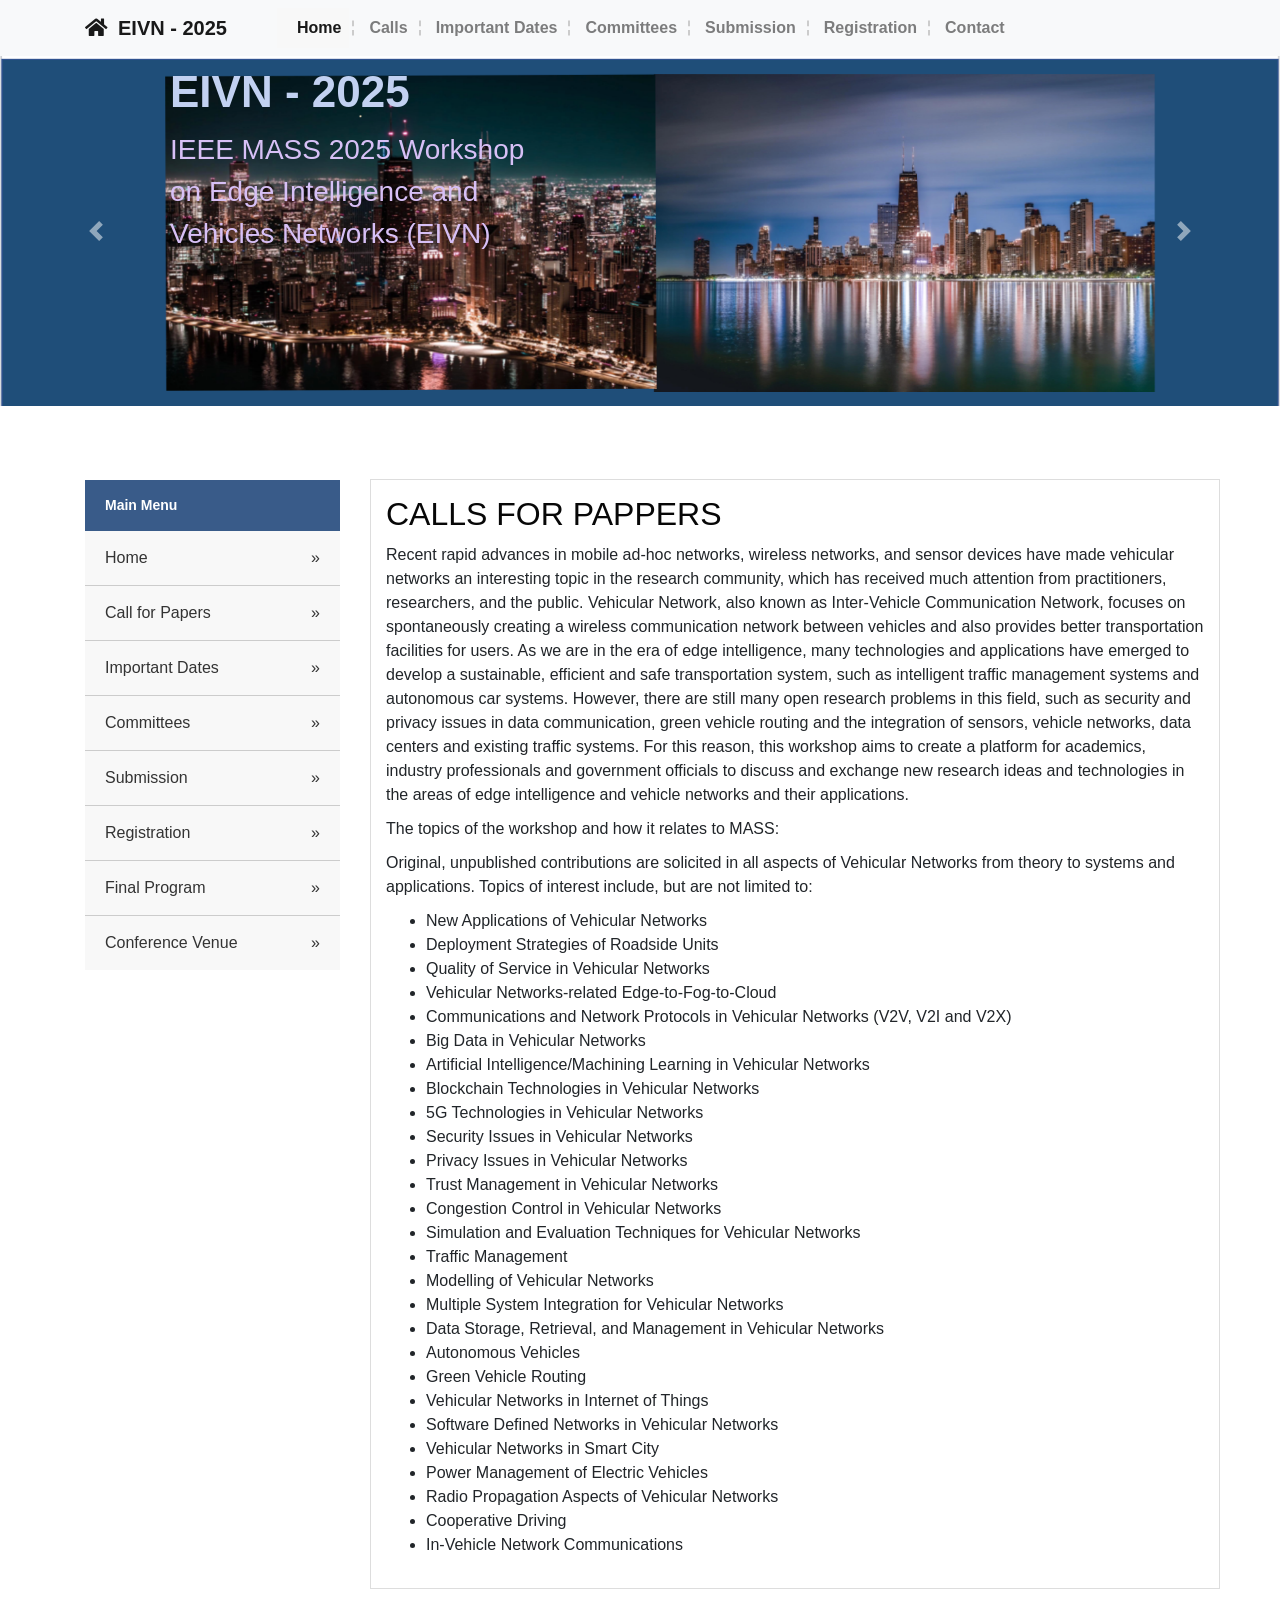
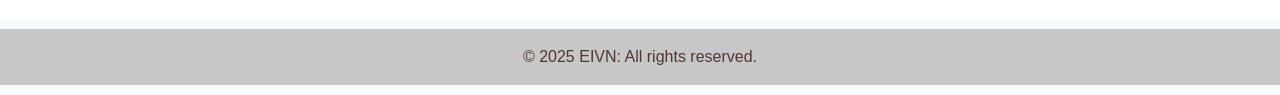
==== calls.html @ 405e2415 "提交文件" ====
<!DOCTYPE html>
<html lang="en">
<head>
<meta charset="utf-8">
<title>EIVN - 2025</title>
<meta name="viewport" content="width=device-width, initial-scale=1.0">
<!-- Bootstrap CSS for Carousel and Grid Layout -->
<link rel="stylesheet" href="https://stackpath.bootstrapcdn.com/bootstrap/4.5.2/css/bootstrap.min.css">
<link rel="stylesheet" href="https://cdnjs.cloudflare.com/ajax/libs/font-awesome/5.15.3/css/all.min.css">

<!-- Custom CSS -->
<link rel="stylesheet" href="style.css">
</head>
<body>

<!-- Top Navigation Bar -->
<nav class="navbar navbar-expand-lg navbar-light bg-light">
  <div class="container">
    <a class="navbar-brand" href=""><i class="fas fa-home"></i> EIVN - 2025</a>
    <div class="collapse navbar-collapse" id="navbarNav">
      <ul class="navbar-nav">
        <li class="nav-item active"><a class="nav-link" href="index.html">Home</a></li>
        <li class="nav-item"><a class="nav-link" href="calls.html">Calls</a></li>
        <li class="nav-item"><a class="nav-link" href="dates.html">Important Dates</a></li>
        <li class="nav-item"><a class="nav-link" href="committees.html">Committees</a></li>
        <li class="nav-item"><a class="nav-link" href="submission.html">Submission</a></li>
        <li class="nav-item"><a class="nav-link" href="registration.html">Registration</a></li>
        <li class="nav-item"><a class="nav-link" href="contact.html">Contact</a></li>
        <!-- More nav items -->
      </ul>
    </div>
  </div>
</nav>
<!-- Carousel -->
<div id="carouselExampleControls" class="carousel slide" data-ride="carousel" data-interval="4000">
    <div class="carousel-inner">
        <div class="carousel-item active">
            <img src="Chicago7.png" class="d-block w-100" alt="First slide">
            <div class="carousel-caption d-none d-md-block">
              <h5>EIVN - 2025</h5>
              <p>IEEE MASS 2025 Workshop on Edge Intelligence and Vehicles Networks (EIVN)</p>
            </div>
          </div>
          <div class="carousel-item">
            <img src="Chicago6.png" class="d-block w-100" alt="Second slide">
            <div class="carousel-caption d-none d-md-block">
              <h5>EIVN - 2025</h5>
              <p>October 8,  2025 Chicago USA</p>
            </div>
          </div>
          <!-- Repeat for additional slides -->
          
      <!-- Additional carousel items -->
    </div>
    <a class="carousel-control-prev" href="#carouselExampleControls" role="button" data-slide="prev">
      <span class="carousel-control-prev-icon" aria-hidden="true"></span>
      <span class="sr-only">Previous</span>
    </a>
    <a class="carousel-control-next" href="#carouselExampleControls" role="button" data-slide="next">
      <span class="carousel-control-next-icon" aria-hidden="true"></span>
      <span class="sr-only">Next</span>
    </a>
  </div>
  

<!-- Main Content Area -->
<div class="container mt-4">
  <div class="row">
    <!-- Sidebar Menu -->
    <div class="col-md-3">
        <div class="list-group">
          <div class="title">Main Menu</div>
          <a href="index.html" class="list-group-item list-group-item-action">Home</a>
          <a href="calls.html" class="list-group-item list-group-item-action">Call for Papers</a>
          <a href="dates.html" class="list-group-item list-group-item-action">Important Dates</a>
          <a href="committees.html" class="list-group-item list-group-item-action">Committees</a>
          <a href="submission.html" class="list-group-item list-group-item-action">Submission</a>
          <a href="registration.html" class="list-group-item list-group-item-action">Registration</a>
          <a href="program.html" class="list-group-item list-group-item-action">Final Program</a>
          <a href="venue.html" class="list-group-item list-group-item-action">Conference Venue</a>
        </div>
      </div>
      

    <!-- Content Area -->
    <div class="col-md-9">
        <div class="content-box">
          <h2>CALLS FOR PAPPERS</h2>
          <p>Recent rapid advances in mobile ad-hoc networks, wireless networks, and sensor devices have made vehicular networks an interesting topic in the research community, which has received much attention from practitioners, researchers, and the public. Vehicular Network, also known as Inter-Vehicle Communication Network, focuses on spontaneously creating a wireless communication network between vehicles and also provides better transportation facilities for users. As we are in the era of edge intelligence, many technologies and applications have emerged to develop a sustainable, efficient and safe transportation system, such as intelligent traffic management systems and autonomous car systems. However, there are still many open research problems in this field, such as security and privacy issues in data communication, green vehicle routing and the integration of sensors, vehicle networks, data centers and existing traffic systems. For this reason, this workshop aims to create a platform for academics, industry professionals and government officials to discuss and exchange new research ideas and technologies in the areas of edge intelligence and vehicle networks and their applications.</p>
          <p>The topics of the workshop and how it relates to MASS:</p>
          <p>Original, unpublished contributions are solicited in all aspects of Vehicular Networks from theory to systems and applications. Topics of interest include, but are not limited to:</p>
          <ul>
            <li>New Applications of Vehicular Networks</li>
            <li>Deployment Strategies of Roadside Units</li>
            <li>Quality of Service in Vehicular Networks</li>
            <li>Vehicular Networks-related Edge-to-Fog-to-Cloud</li>
            <li>Communications and Network Protocols in Vehicular Networks (V2V, V2I and V2X)</li>
            <li>Big Data in Vehicular Networks</li>
            <li>Artificial Intelligence/Machining Learning in Vehicular Networks</li>
            <li>Blockchain Technologies in Vehicular Networks</li>
            <li>5G Technologies in Vehicular Networks</li>
            <li>Security Issues in Vehicular Networks</li>
            <li>Privacy Issues in Vehicular Networks</li>
            <li>Trust Management in Vehicular Networks</li>
            <li>Congestion Control in Vehicular Networks</li>
            <li>Simulation and Evaluation Techniques for Vehicular Networks</li>
            <li>Traffic Management</li>
            <li>Modelling of Vehicular Networks</li>
            <li>Multiple System Integration for Vehicular Networks</li>
            <li>Data Storage, Retrieval, and Management in Vehicular Networks</li>
            <li>Autonomous Vehicles</li>
            <li>Green Vehicle Routing</li>
            <li>Vehicular Networks in Internet of Things</li>
            <li>Software Defined Networks in Vehicular Networks</li>
            <li>Vehicular Networks in Smart City</li>
            <li>Power Management of Electric Vehicles</li>
            <li>Radio Propagation Aspects of Vehicular Networks</li>
            <li>Cooperative Driving</li>
            <li>In-Vehicle Network Communications</li>
          </ul>
          
        </div>
        
      </div>
  </div>
</div>


<!-- Bootstrap JS, Popper.js, and jQuery -->
<script src="https://code.jquery.com/jquery-3.5.1.slim.min.js"></script>
<script src="https://cdn.jsdelivr.net/npm/@popperjs/core@2.5.3/dist/umd/popper.min.js"></script>
<script src="https://stackpath.bootstrapcdn.com/bootstrap/4.5.2/js/bootstrap.min.js"></script>
<!-- Footer -->
<footer class="bg-light text-center text-lg-start">
    <div class="text-center p-3" style="background-color: rgba(0, 0, 0, 0.2);">
      © 2025 EIVN: All rights reserved.
    </div>
  </footer>
  
</body>
</html>
---- style.css ----
/* Top navigation bar styles */
.navbar {
    /*字体加粗*/
    font-weight: bold;
    background-color: #fff;
    /* Change the background color as needed */
    box-shadow: 0 2px 4px rgba(0, 0, 0, .1);
    /* Add some shadow for depth */
}

.navbar-brand {
    display: flex;
    align-items: center;
    margin-right: 50px;
}

.navbar-brand::before {
    display: block;
    margin-right: 1px;
    /* Space between icon and brand text */
}

/* Navbar link styles */
.nav-link {
    position: relative;
    padding-left: 20px !important;
    /* Add padding to the left of nav links */
}

.nav-link::after {
    content: '';
    position: absolute;
    right: 0;
    top: 50%;
    height: 15px;
    /* Height of the dashed line */
    border-right: 2px dashed #ccc;
    /* Style for the dashed line */
    transform: translateY(-50%);
    margin-right: -5px;
}

/* Last item does not need the dashed line */
.nav-item:last-child .nav-link::after {
    display: none;
}

/* Hover and active states */
.nav-link:hover,
.nav-item.active .nav-link {
    background-color: #f8f8f8;
    /* Light gray background on hover */
}

.navbar-brand .fas {
    margin-right: 0.5em;
    /* 添加一些右侧外边距 */
}


/* Adjustments for collapsed menu on smaller screens */
@media (max-width: 992px) {
    .navbar-collapse {
        background-color: #f8f8f8;
    }

    .nav-link::after {
        display: none;
        /* Hide the dashed lines on small screens */
    }

    .nav-link {
        padding-left: 15px !important;
        /* Adjust left padding on small screens */
    }
}

.carousel-item {
    transition: transform 0.8s ease, opacity 0.8s ease; /* 调整时间为所需的过渡时间 */
  }
  

/* Carousel image styling */
.carousel-item img {
    height: 350px;
    /* Adjust height or use 'auto' to keep the aspect ratio */
    object-fit: cover;
    /* Cover the area without breaking the aspect ratio */
}




/* Ensure full height columns */
.row {
    min-height: 400px;
    /* Adjust as needed */
    margin-bottom: 30px;
    /* Add some space between rows */
}

/* Sidebar menu */
.list-group {
    border-radius: 0;
    overflow: hidden;
    margin-top: 50px;
    /* Adjust as needed */
}

.list-group-item {
    border: none;
    border-bottom: 1px solid #ccc;
    /* Gray bottom border */
    background-color: #f8f8f8;
    /* Light gray background */
    color: #333;
    /* Dark text color */
    padding: 15px 20px;
    font-size: 16px;
    /* Adjust font size as needed */
}

/* Active and hover states with darker background */
.list-group-item-action.active,
.list-group-item-action:hover {
    background-color: #486ea7;
    /* Green background for active/hover state */
    color: white;
    /* White text for active/hover state */
    text-decoration: none;
}

/* Adjustments for the first item to have a colored top border */
.list-group-item:first-child {
    border-top: 3px solid #405d8b;
    /* Green top border for the first item */
}

/* Custom arrow/chevron */
.list-group-item::after {
    content: "\00bb";
    /* Unicode right-pointing arrow */
    float: right;
}

/* The main title for the sidebar menu */
.list-group .title {
    background-color: #395b89;
    /* Green background */
    color: white;
    /* White text color */
    padding: 15px 20px;
    margin-top: -0px;
    /* Adjust as needed */
    font-size: 14px;
    /* Adjust font size as needed */
    font-weight: bold;
}

/* Removing bottom border from the last item */
.list-group-item:last-child {
    border-bottom: none;
}

/* Content Box styling */
.content-box {
    border: 1px solid #ddd;
    padding: 15px;
    margin-top: 49px;
    width: 850px;
    /* Aligns the top edge with the sidebar menu */
}

/* Title within the content box, assuming you want it styled like a heading */
.content-box h2 {
    color: rgb(7, 7, 7);
    /* Red, or choose your color */
    margin-bottom: 10px;
}

/* Content box paragraphs */
.content-box p {
    margin-bottom: 10px;
}

/* Adjust padding-top of the first element if it has a different spacing */
.content-box p:first-child {
    padding-top: 5px;
    /* Adjust as needed */
}

/* Content box last paragraph */
.content-box p:last-child {
    margin-bottom: 0;
}

footer {
    background-color: #0a0909;
    /* Light grey background */
    color: #523636;
    /* Dark grey text */
    padding: 10px 0;
    position: relative;
    bottom: 0;
    width: 100%;
}
.carousel-caption {
    position: absolute;
    top: 0;
    left: 0;
    right: 0;
    /* background: rgba(0,0,0,0.5); Dark semi-transparent background for text */
    color: #fff; /* White text color */
    padding: 10px; /* Some padding around the text */
    text-align: left; /* Align text to the left */
    max-width: 400px; /* Maximum width of the text box */
    margin-left: 160px;
    height: 30%; /* Full height of the carousel */
  }
  
  .carousel-caption h5 {
    color: #c2d1f1;
    font-weight: bold;
    font-size: 44px; /* Large font size for the main heading */
    margin: 0 0 10px; /* Space between heading and paragraph */
  }
  
  .carousel-caption p {
    color: #d7c0f6;
    margin-top: 10px;
    font-size:28px; /* Smaller font size for the paragraph */
  }
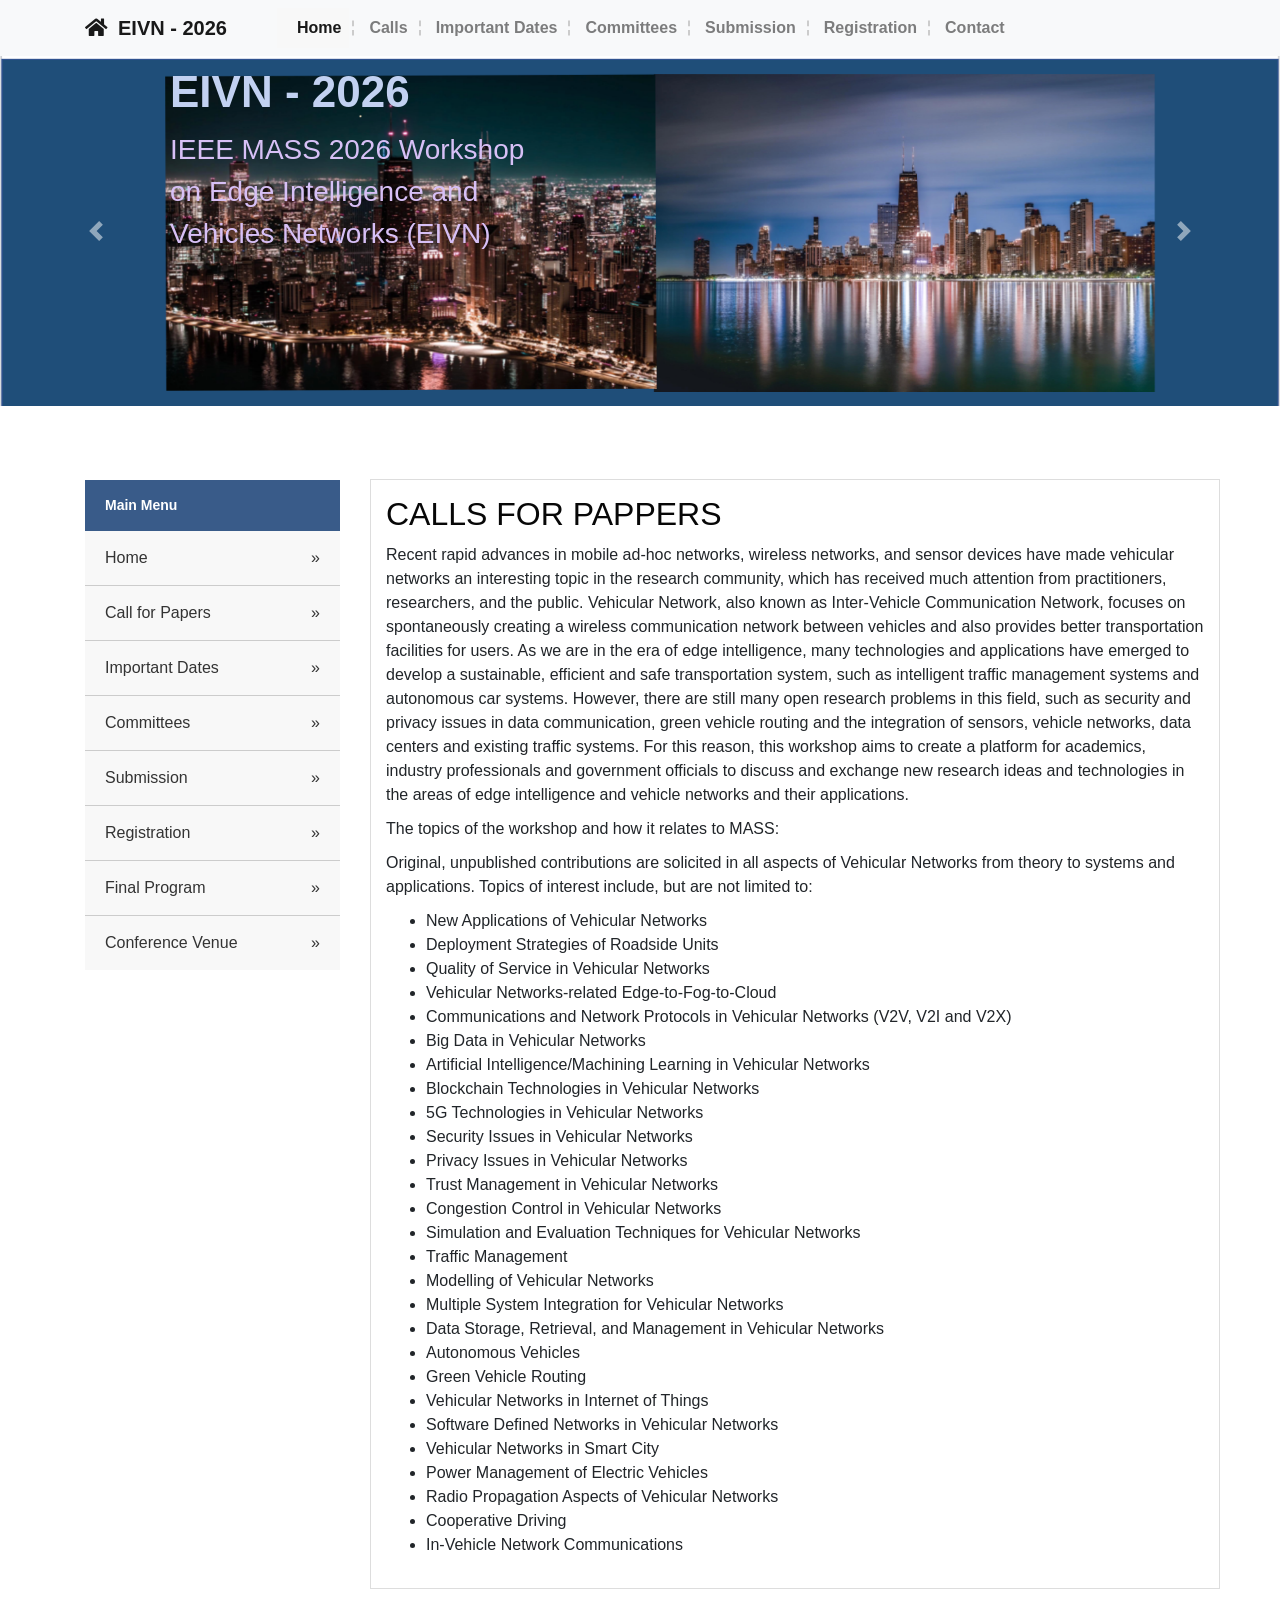
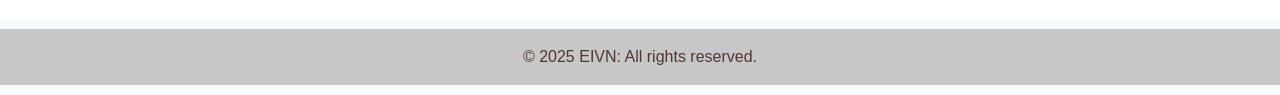
==== commit 1dd479f7: "Update calls.html" ====
--- a/calls.html
+++ b/calls.html
@@ -2,7 +2,7 @@
 <html lang="en">
 <head>
 <meta charset="utf-8">
-<title>EIVN - 2025</title>
+<title>EIVN - 2026</title>
 <meta name="viewport" content="width=device-width, initial-scale=1.0">
 <!-- Bootstrap CSS for Carousel and Grid Layout -->
 <link rel="stylesheet" href="https://stackpath.bootstrapcdn.com/bootstrap/4.5.2/css/bootstrap.min.css">
@@ -16,7 +16,7 @@
 <!-- Top Navigation Bar -->
 <nav class="navbar navbar-expand-lg navbar-light bg-light">
   <div class="container">
-    <a class="navbar-brand" href=""><i class="fas fa-home"></i> EIVN - 2025</a>
+    <a class="navbar-brand" href=""><i class="fas fa-home"></i> EIVN - 2026</a>
     <div class="collapse navbar-collapse" id="navbarNav">
       <ul class="navbar-nav">
         <li class="nav-item active"><a class="nav-link" href="index.html">Home</a></li>
@@ -37,14 +37,14 @@
         <div class="carousel-item active">
             <img src="Chicago7.png" class="d-block w-100" alt="First slide">
             <div class="carousel-caption d-none d-md-block">
-              <h5>EIVN - 2025</h5>
-              <p>IEEE MASS 2025 Workshop on Edge Intelligence and Vehicles Networks (EIVN)</p>
+              <h5>EIVN - 2026</h5>
+              <p>IEEE MASS 2026 Workshop on Edge Intelligence and Vehicles Networks (EIVN)</p>
             </div>
           </div>
           <div class="carousel-item">
             <img src="Chicago6.png" class="d-block w-100" alt="Second slide">
             <div class="carousel-caption d-none d-md-block">
-              <h5>EIVN - 2025</h5>
+              <h5>EIVN - 2026</h5>
               <p>October 8,  2025 Chicago USA</p>
             </div>
           </div>
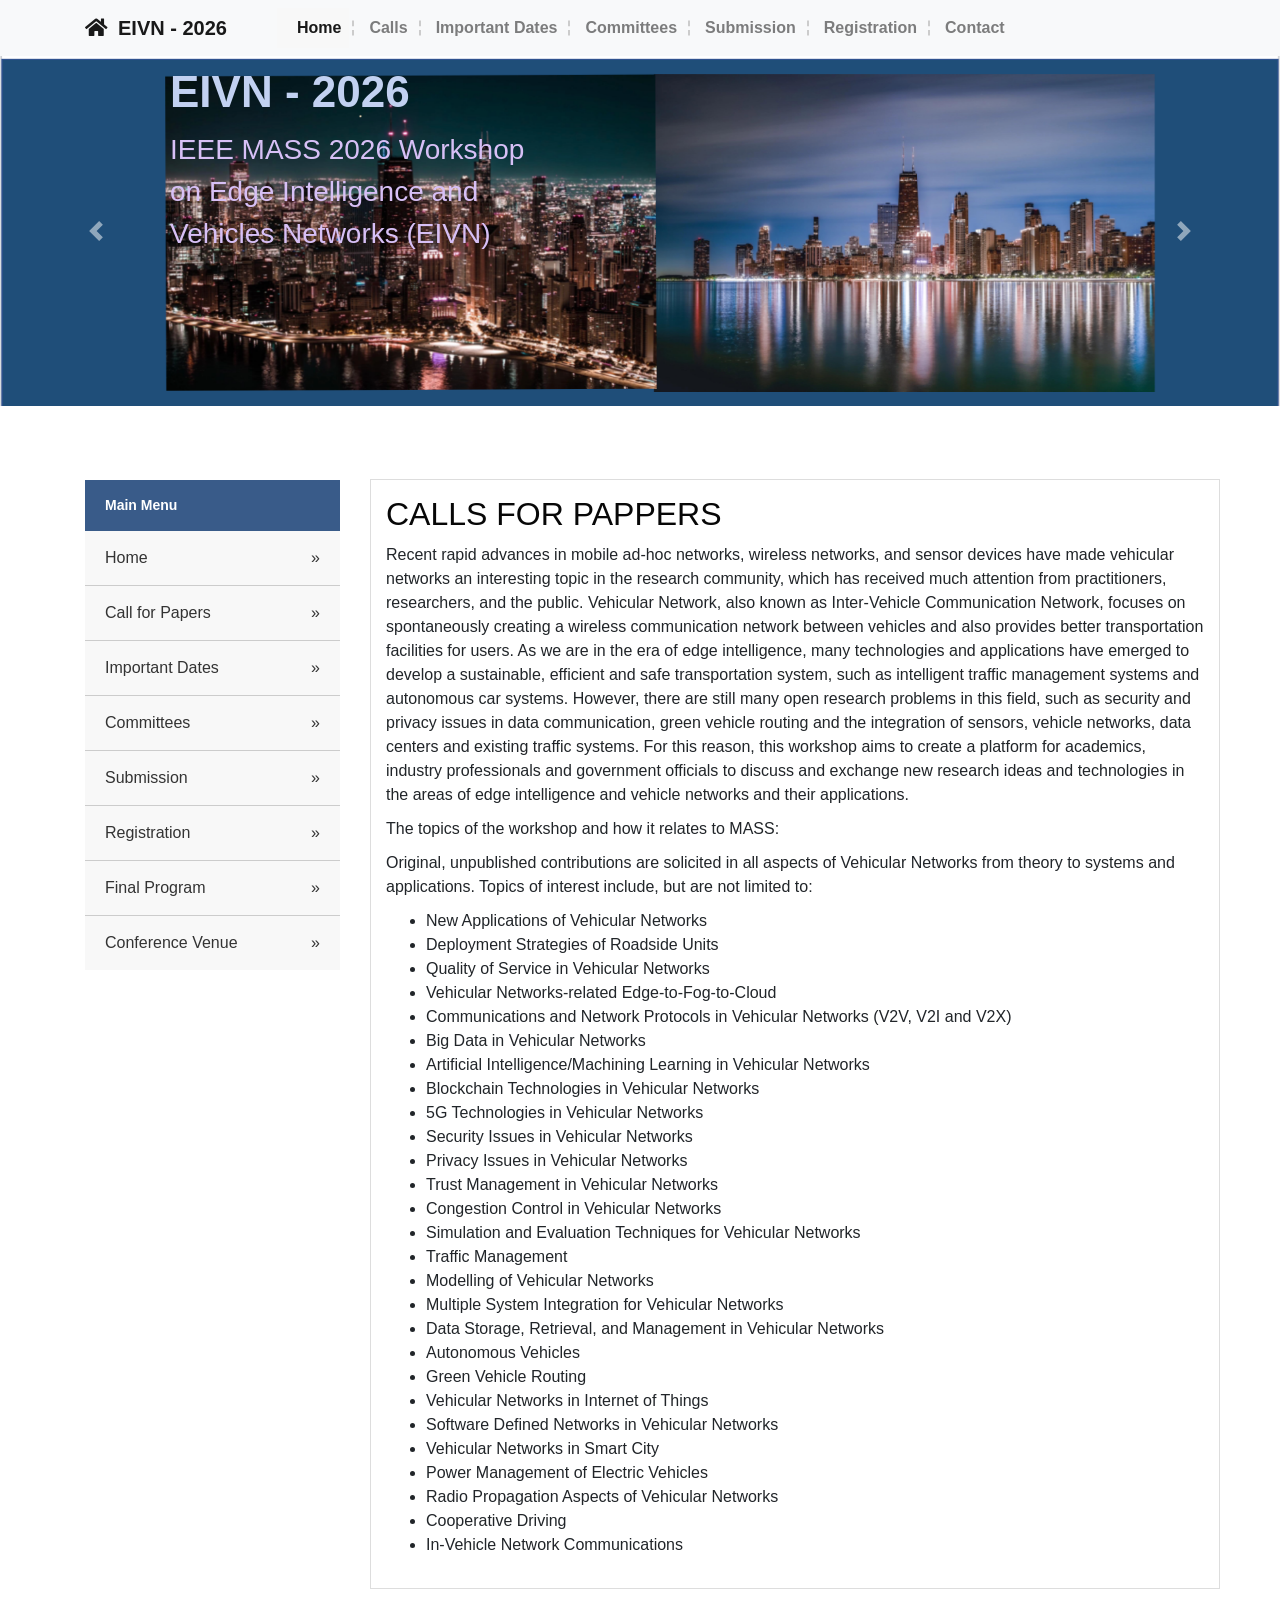
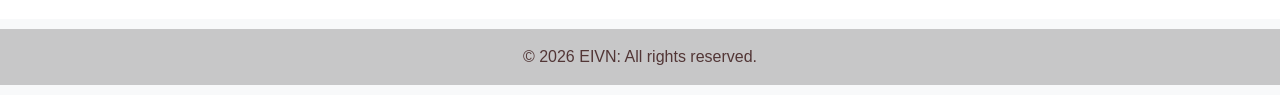
==== commit 1486371f: "Update calls.html" ====
--- a/calls.html
+++ b/calls.html
@@ -45,7 +45,7 @@
             <img src="Chicago6.png" class="d-block w-100" alt="Second slide">
             <div class="carousel-caption d-none d-md-block">
               <h5>EIVN - 2026</h5>
-              <p>October 8,  2025 Chicago USA</p>
+              <p>October 8,  2026 Chicago USA</p>
             </div>
           </div>
           <!-- Repeat for additional slides -->
@@ -133,7 +133,7 @@
 <!-- Footer -->
 <footer class="bg-light text-center text-lg-start">
     <div class="text-center p-3" style="background-color: rgba(0, 0, 0, 0.2);">
-      © 2025 EIVN: All rights reserved.
+      © 2026 EIVN: All rights reserved.
     </div>
   </footer>
   
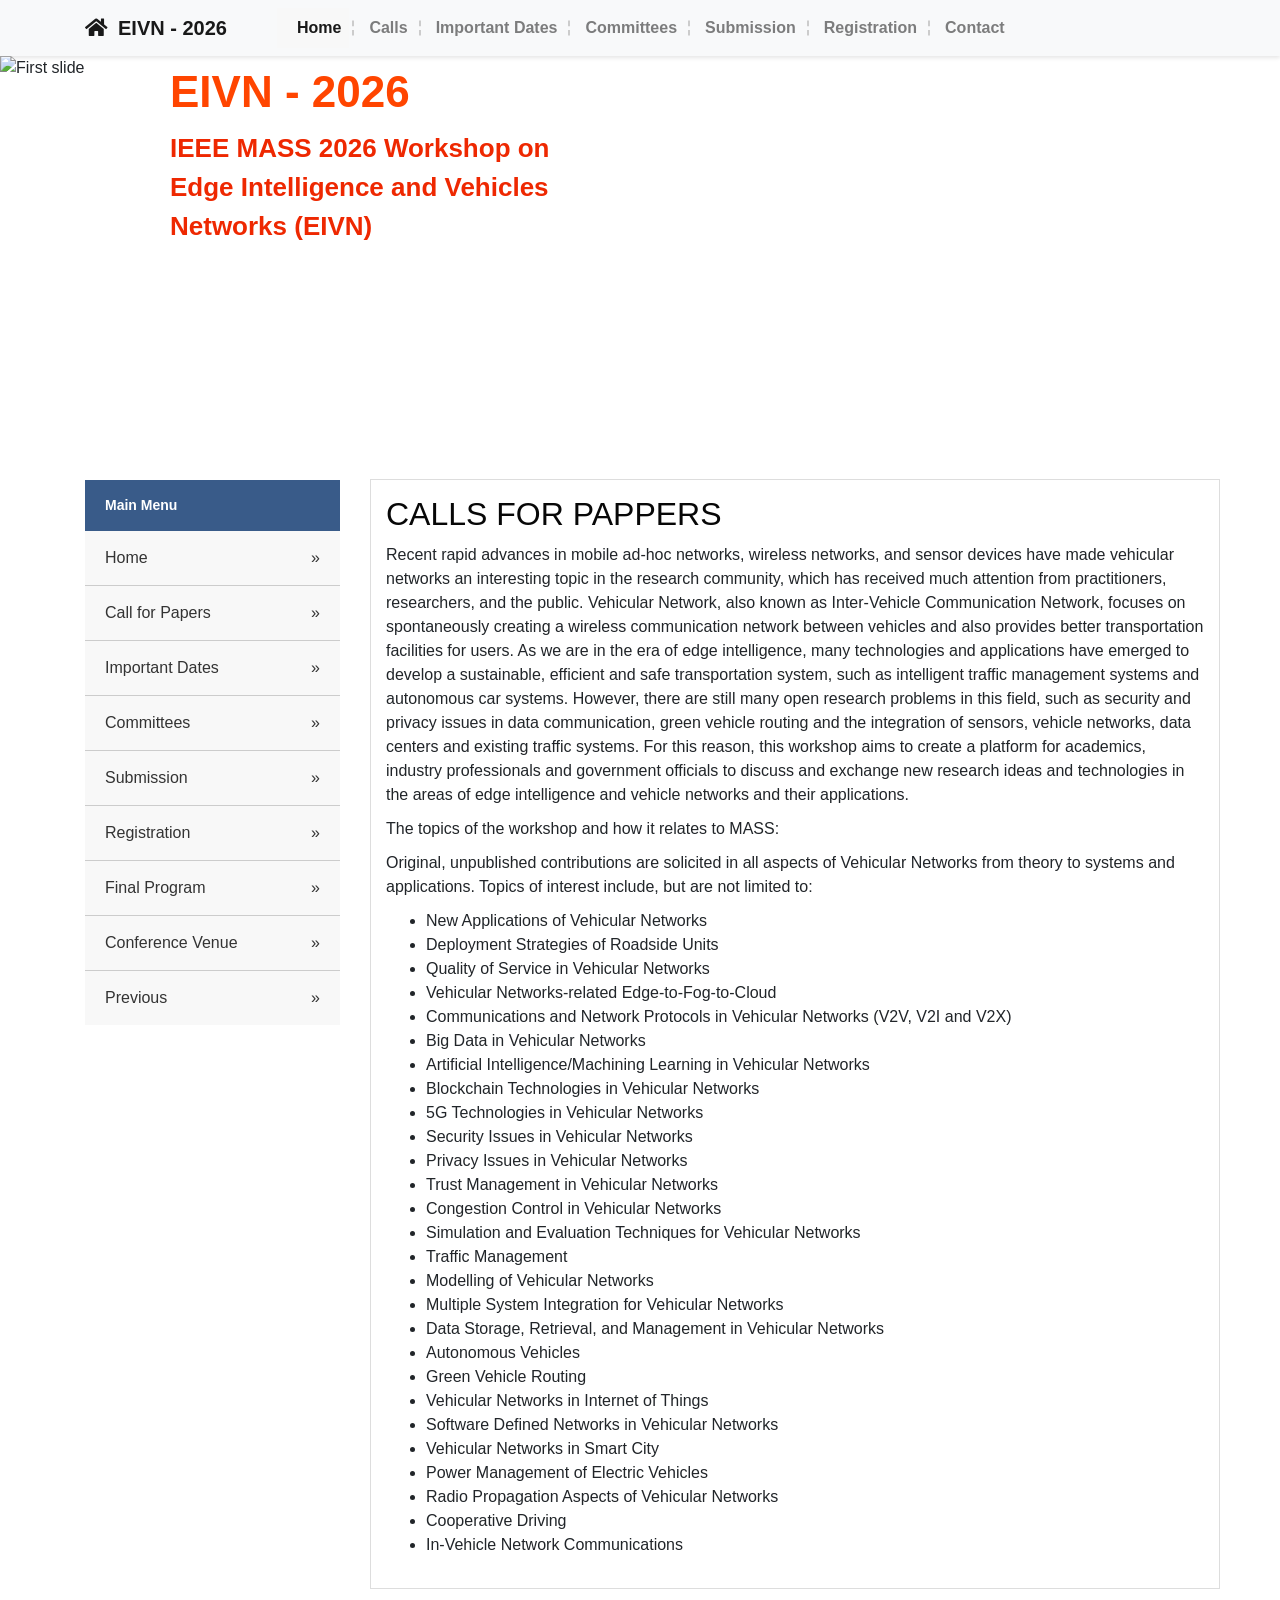
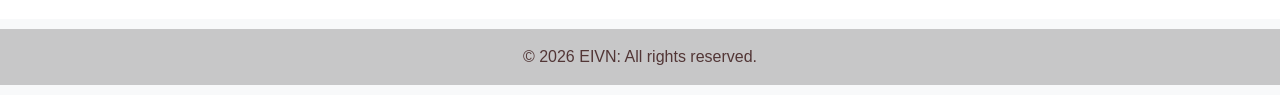
==== commit fb637d64: "更新" ====
--- a/calls.html
+++ b/calls.html
@@ -26,6 +26,7 @@
         <li class="nav-item"><a class="nav-link" href="submission.html">Submission</a></li>
         <li class="nav-item"><a class="nav-link" href="registration.html">Registration</a></li>
         <li class="nav-item"><a class="nav-link" href="contact.html">Contact</a></li>
+        
         <!-- More nav items -->
       </ul>
     </div>
@@ -35,17 +36,17 @@
 <div id="carouselExampleControls" class="carousel slide" data-ride="carousel" data-interval="4000">
     <div class="carousel-inner">
         <div class="carousel-item active">
-            <img src="Chicago7.png" class="d-block w-100" alt="First slide">
+            <img src="Hongkong.png" class="d-block w-100" alt="First slide">
             <div class="carousel-caption d-none d-md-block">
               <h5>EIVN - 2026</h5>
               <p>IEEE MASS 2026 Workshop on Edge Intelligence and Vehicles Networks (EIVN)</p>
             </div>
           </div>
           <div class="carousel-item">
-            <img src="Chicago6.png" class="d-block w-100" alt="Second slide">
+            <img src="Hongkong3.png" class="d-block w-100" alt="Second slide">
             <div class="carousel-caption d-none d-md-block">
               <h5>EIVN - 2026</h5>
-              <p>October 8,  2026 Chicago USA</p>
+              <p>October 21-23, 2026<br>The Hong Kong Polytechnic University</p>
             </div>
           </div>
           <!-- Repeat for additional slides -->
@@ -78,6 +79,7 @@
           <a href="registration.html" class="list-group-item list-group-item-action">Registration</a>
           <a href="program.html" class="list-group-item list-group-item-action">Final Program</a>
           <a href="venue.html" class="list-group-item list-group-item-action">Conference Venue</a>
+          <a href="previous.html" class="list-group-item list-group-item-action">Previous</a>
         </div>
       </div>
       
--- a/style.css
+++ b/style.css
@@ -219,16 +219,17 @@
   }
   
   .carousel-caption h5 {
-    color: #c2d1f1;
+    color: #FF4500;
     font-weight: bold;
     font-size: 44px; /* Large font size for the main heading */
     margin: 0 0 10px; /* Space between heading and paragraph */
   }
   
   .carousel-caption p {
-    color: #d7c0f6;
+    color: #ee2801;
+    font-weight: bold;
     margin-top: 10px;
-    font-size:28px; /* Smaller font size for the paragraph */
-  }
-  
-  +    font-size:26px; /* Smaller font size for the paragraph */
+  }
+  
+  
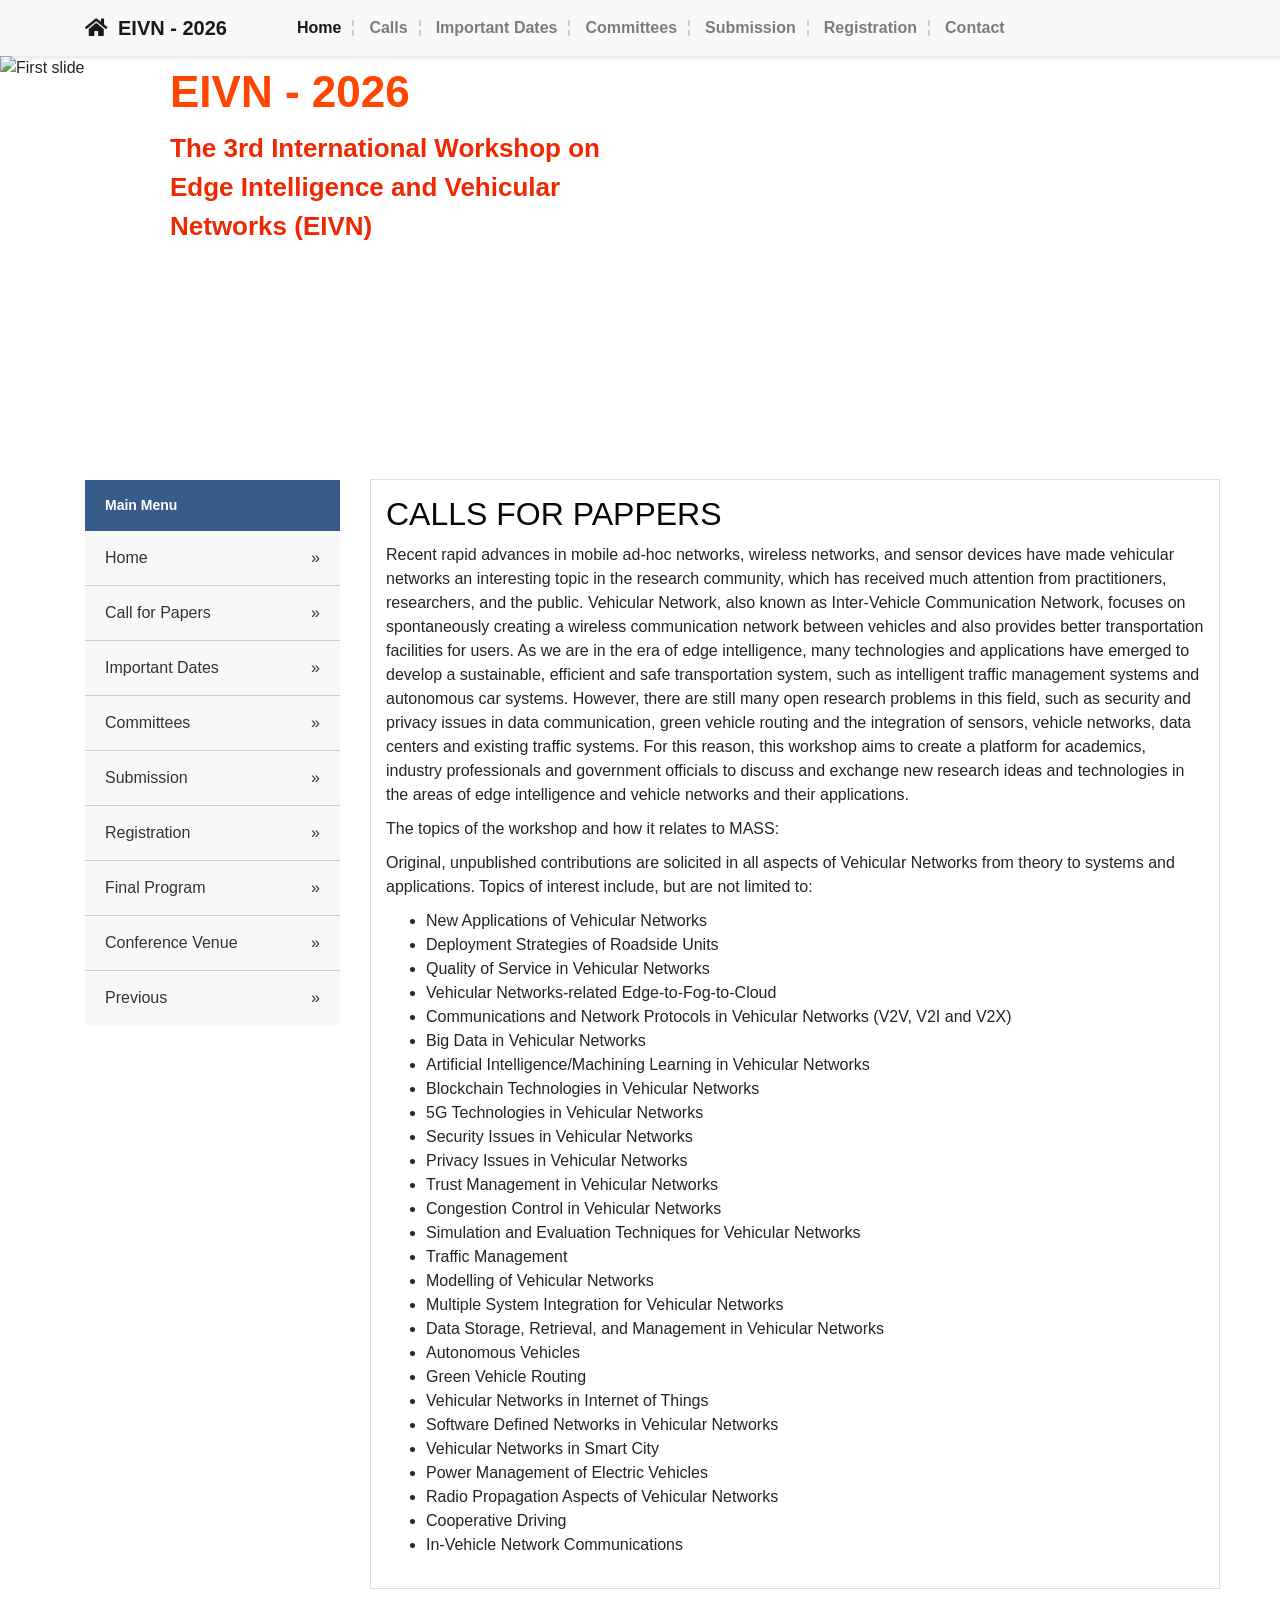
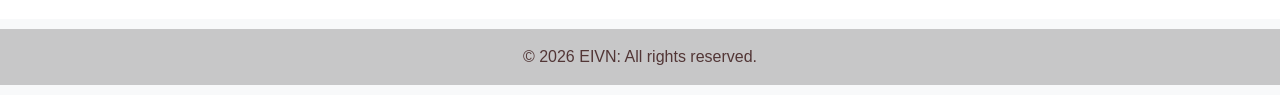
==== commit a1906fed: "更新" ====
--- a/calls.html
+++ b/calls.html
@@ -39,7 +39,7 @@
             <img src="Hongkong.png" class="d-block w-100" alt="First slide">
             <div class="carousel-caption d-none d-md-block">
               <h5>EIVN - 2026</h5>
-              <p>IEEE MASS 2026 Workshop on Edge Intelligence and Vehicles Networks (EIVN)</p>
+              <p>The 3rd International Workshop on Edge Intelligence and Vehicular Networks (EIVN)</p>
             </div>
           </div>
           <div class="carousel-item">
--- a/style.css
+++ b/style.css
@@ -213,7 +213,7 @@
     color: #fff; /* White text color */
     padding: 10px; /* Some padding around the text */
     text-align: left; /* Align text to the left */
-    max-width: 400px; /* Maximum width of the text box */
+    max-width: 450px; /* Maximum width of the text box */
     margin-left: 160px;
     height: 30%; /* Full height of the carousel */
   }
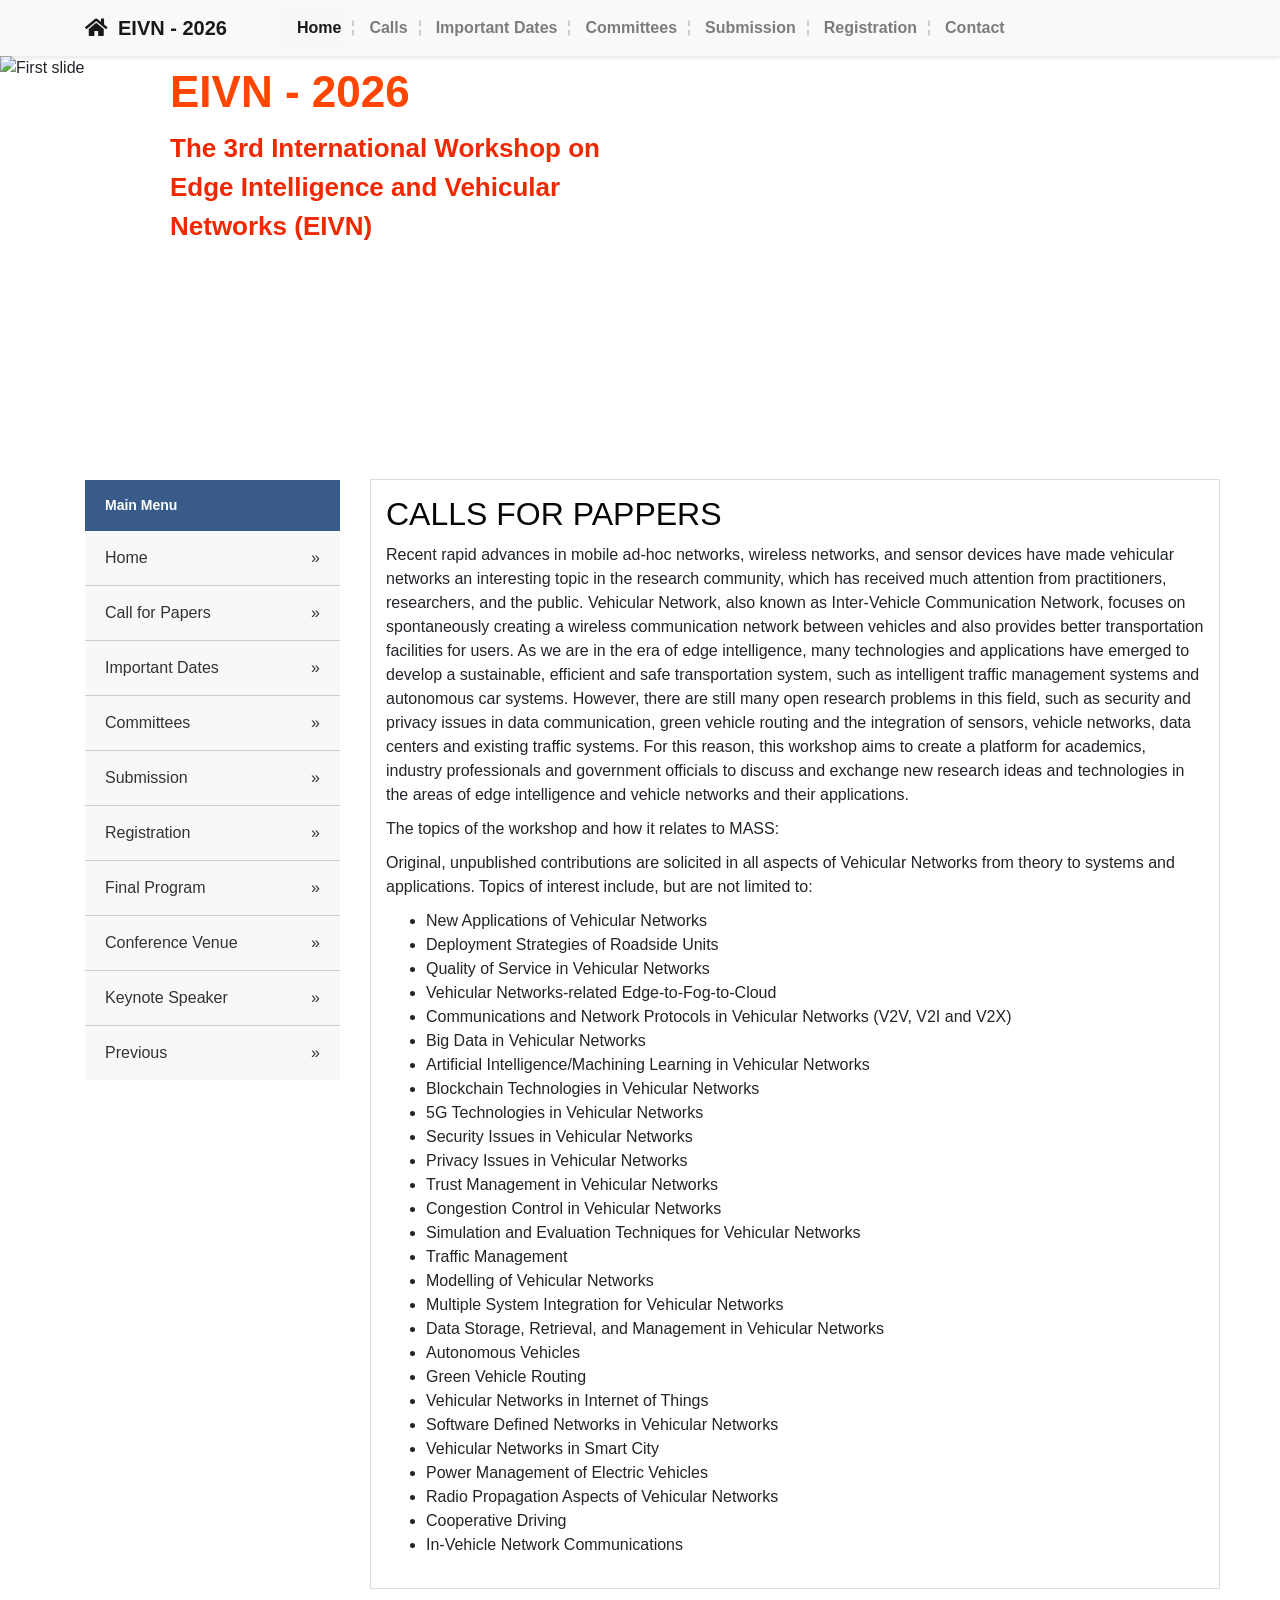
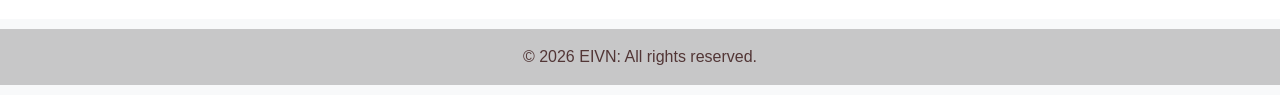
==== commit adf065d0: "更新" ====
--- a/calls.html
+++ b/calls.html
@@ -79,6 +79,7 @@
           <a href="registration.html" class="list-group-item list-group-item-action">Registration</a>
           <a href="program.html" class="list-group-item list-group-item-action">Final Program</a>
           <a href="venue.html" class="list-group-item list-group-item-action">Conference Venue</a>
+           <a href="keynote speaker.html" class="list-group-item list-group-item-action">Keynote Speaker</a>
           <a href="previous.html" class="list-group-item list-group-item-action">Previous</a>
         </div>
       </div>
